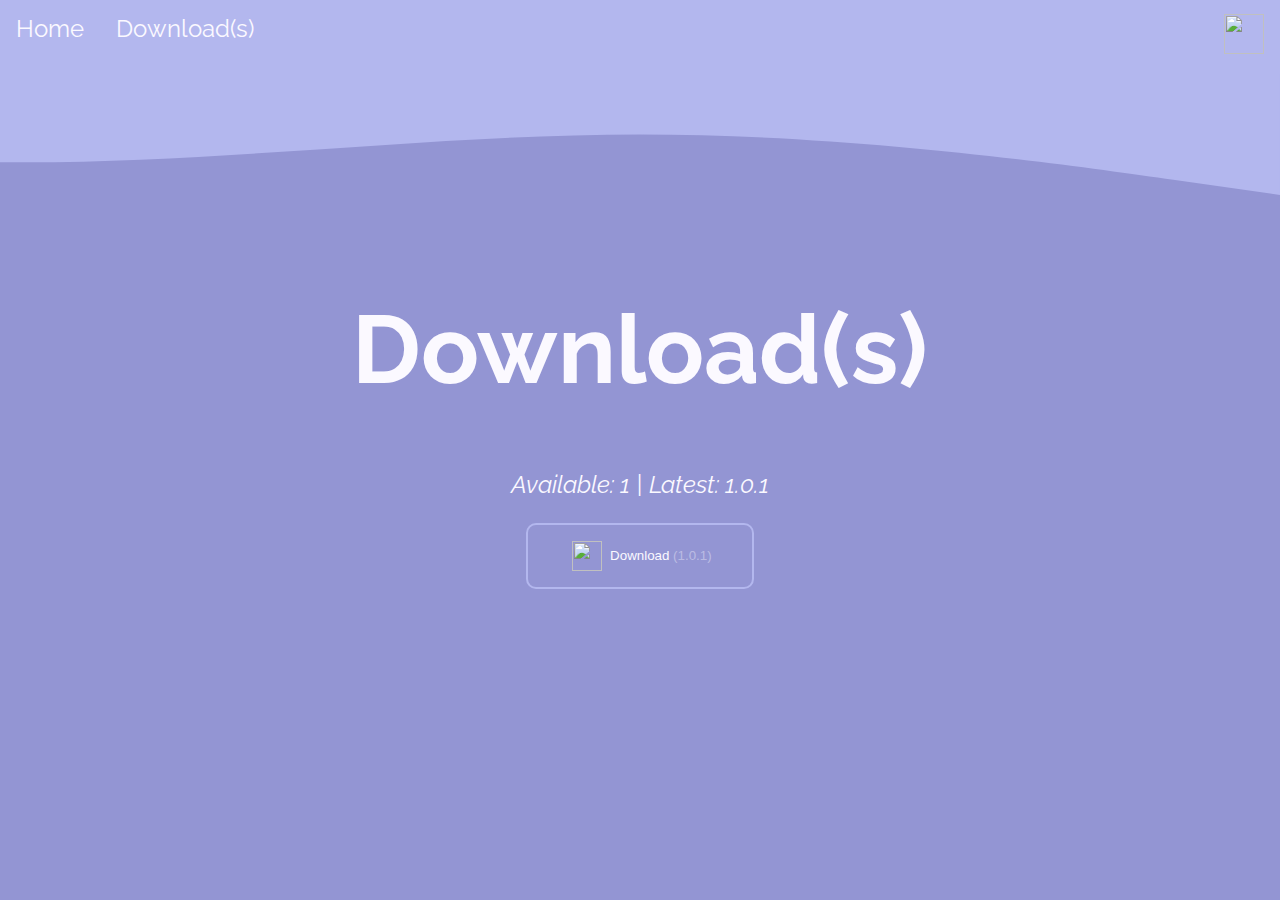
==== docs/downloads.html @ 82dcff06 "web (1.0.1.0)" ====
<!DOCTYPE html>
<html>
    <head>
        <meta charset="utf-8">
        <title>ReachTheEnd</title>
        <link rel="icon" type="image/png" href="src/rte-logo-96x96.png" />
        <link rel="stylesheet" href="style.css">
    </head>
    <body>
        <ul id="nav">
            <li><a href="index.html">Home</a></li>
            <li><a class="active" href="downloads.html">Download(s)</a></li>
            <li style="float:right">
                <a href="https://github.com/Cu-chi/ReachTheEnd" target="_blank">
                    <img id="github-img" src="src/github-logo-120x120.png" width="40" height="40"/>
                </a>
            </li>
        </ul>

        <div id="wave">
            <svg style="transform:rotate(180deg);" viewBox="0 0 1440 170" version="1.1" xmlns="http://www.w3.org/2000/svg">
                <path style="transform:translate(0, 0px); opacity:1" fill="#B3B7EE" d="M0,34L120,51C240,68,480,102,720,102C960,102,1200,68,1440,70.8C1680,74,1920,113,2160,110.5C2400,108,2640,62,2880,48.2C3120,34,3360,51,3600,59.5C3840,68,4080,68,4320,82.2C4560,96,4800,125,5040,113.3C5280,102,5520,51,5760,25.5C6000,0,6240,0,6480,5.7C6720,11,6960,23,7200,42.5C7440,62,7680,91,7920,110.5C8160,130,8400,142,8640,144.5C8880,147,9120,142,9360,121.8C9600,102,9840,68,10080,65.2C10320,62,10560,91,10800,87.8C11040,85,11280,51,11520,34C11760,17,12000,17,12240,31.2C12480,45,12720,74,12960,82.2C13200,91,13440,79,13680,76.5C13920,74,14160,79,14400,79.3C14640,79,14880,74,15120,62.3C15360,51,15600,34,15840,45.3C16080,57,16320,96,16560,96.3C16800,96,17040,57,17160,36.8L17280,17L17280,170L17160,170C17040,170,16800,170,16560,170C16320,170,16080,170,15840,170C15600,170,15360,170,15120,170C14880,170,14640,170,14400,170C14160,170,13920,170,13680,170C13440,170,13200,170,12960,170C12720,170,12480,170,12240,170C12000,170,11760,170,11520,170C11280,170,11040,170,10800,170C10560,170,10320,170,10080,170C9840,170,9600,170,9360,170C9120,170,8880,170,8640,170C8400,170,8160,170,7920,170C7680,170,7440,170,7200,170C6960,170,6720,170,6480,170C6240,170,6000,170,5760,170C5520,170,5280,170,5040,170C4800,170,4560,170,4320,170C4080,170,3840,170,3600,170C3360,170,3120,170,2880,170C2640,170,2400,170,2160,170C1920,170,1680,170,1440,170C1200,170,960,170,720,170C480,170,240,170,120,170L0,170Z"></path>
            </svg>
        </div>
        
        <h1 id="title">Download(s)</h1>
        <p id="sub">Available: <span id="versions-available"></span> | Latest: <span id="latest-version"></span></p>

        <!-- put the latest version as high as possible in the code in order to be understood as last by the javascript code -->
        <!-- Hidden, waiting for the latest update to be released
            <a class="downloadable" id="download-link" href="https://github.com/Cu-chi/ReachTheEnd/releases/download/1.0.1/ReachTheEndInstaller-1.0.1.exe" download="ReachTheEndInstaller">
                <button type="button">
                    <img id="windows-logo" src="src/windows-logo-120x120.png" width="30" height="30"/>
                    Download <span id="rte-version">(1.0.2)</span>
                </button>
            </a>
        -->
        <a class="downloadable" id="download-link" href="https://github.com/Cu-chi/ReachTheEnd/releases/download/1.0.1/ReachTheEndInstaller-1.0.1.exe" download="ReachTheEndInstaller">
            <button type="button">
                <img id="windows-logo" src="src/windows-logo-120x120.png" width="30" height="30"/>
                Download <span id="rte-version">(1.0.1)</span>
            </button>
        </a>
        <script type="text/javascript" src="js/downloads-TotalAndLatestBuild.js"></script>
    </body>
</html>
---- docs/style.css ----
@import url('https://fonts.googleapis.com/css2?family=Raleway:wght@100;900&display=swap');

body {
    margin: 0;
    padding: 0;
    background: #9395D3;
}

#title {
    text-align: center;
    font-family: 'Raleway', sans-serif;
    font-size: 96px;
    color: #FBF9FF;
    animation: fadeIn .2s linear forwards;
}

#sub {
    text-align: center;
    font-family:'Raleway', sans-serif;
    font-style: italic;
    font-size: 24px;
    color: #FBF9FF;
    animation: fadeIn .2s linear forwards;
}

#wave {
    animation: fadeIn .2s linear forwards;
}

#nav {
    animation: fadeIn .2s linear forwards;
}

#github-img {
    transition: all 0.3s ease-out;
}

#github-img:hover {
    filter: invert(100%);
}

@keyframes fadeIn {
    0% {
        opacity: 0
    }

    100% {
        opacity: 1;
    }
}

ul {
    list-style-type: none;
    margin: 0;
    padding: 0;
    overflow: hidden;
    background-color: #B3B7EE;
}

li {
    float: left;
}

li a {
    display: block;
    color: #000807;
    font-family: 'Raleway', sans-serif;
    text-align: center;
    font-size: 24px;
    padding: 14px 16px;
    text-decoration: none;
    transition: all 0.3s ease-out;
}

li a:hover {
    color: #FBF9FF;
}

.active {
    color: #FBF9FF;
}

#download-link {
    text-decoration: none;
}

#windows-logo {
    vertical-align: middle;
    display: inline-block;
    margin-left: auto;
    margin-right: auto;
    padding: 4px 4px 4px 4px;
}

button {
    background: none;
    display: block;
    margin: auto;
    margin-bottom: 5px;
    text-align: center;
    border: 2px solid #B3B7EE;
    padding: 12px 40px 12px 40px;
    color: #FBF9FF;
    border-radius: 10px;
    transition: 0.40s;
    cursor: pointer;
}

button:hover {
    background: fixed;
    background-color: #B3B7EE;
}

#rte-version {
    color: rgba(251, 249, 255, .4)
}
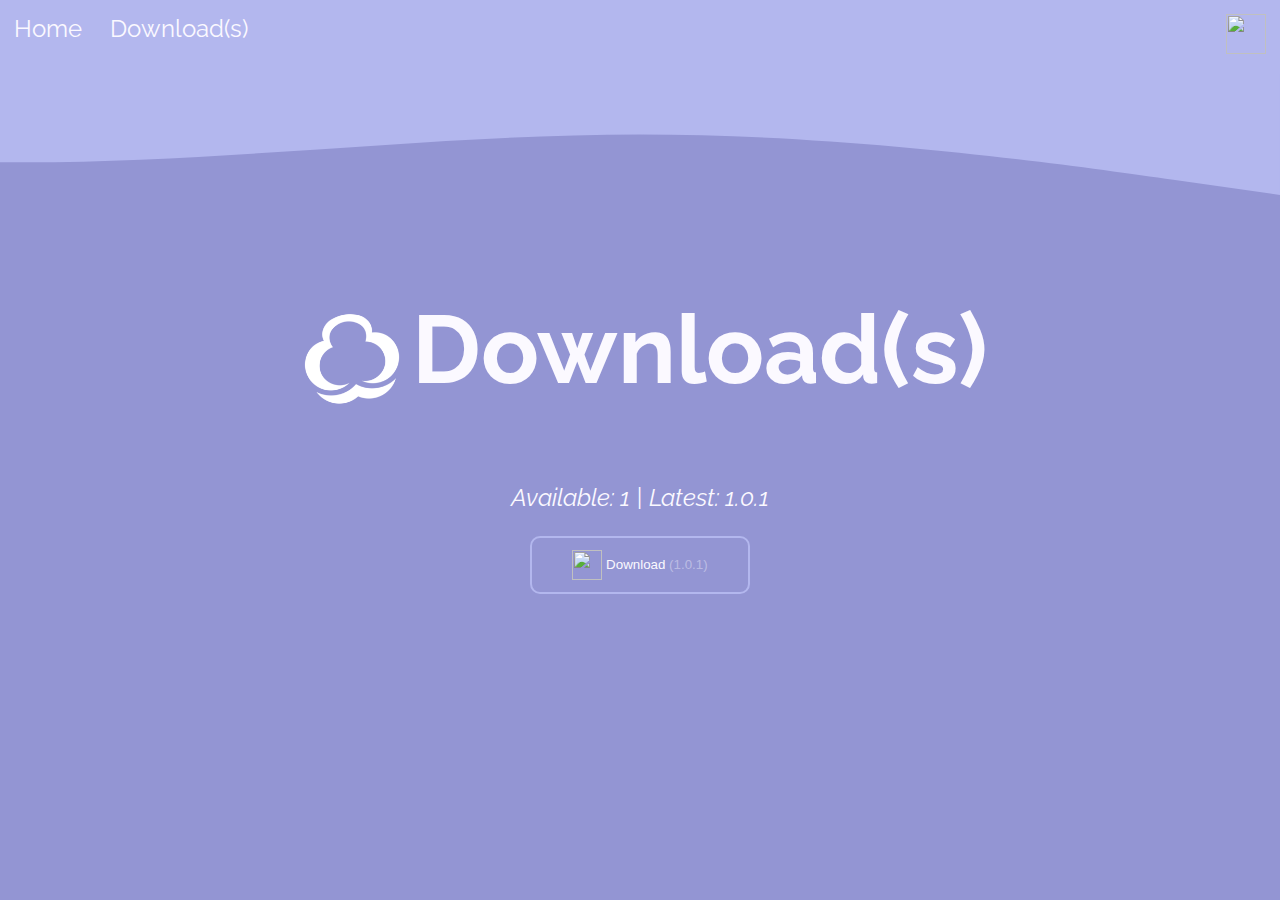
==== commit 2286e0dc: "web (1.0.2.0)" ====
--- a/docs/downloads.html
+++ b/docs/downloads.html
@@ -3,11 +3,11 @@
     <head>
         <meta charset="utf-8">
         <title>ReachTheEnd</title>
-        <link rel="icon" type="image/png" href="src/rte-logo-96x96.png" />
+        <link rel="icon" type="image/png" href="src/rte-white-logo-192x192.png" />
         <link rel="stylesheet" href="style.css">
     </head>
     <body>
-        <ul id="nav">
+        <ul>
             <li><a href="index.html">Home</a></li>
             <li><a class="active" href="downloads.html">Download(s)</a></li>
             <li style="float:right">
@@ -23,7 +23,7 @@
             </svg>
         </div>
         
-        <h1 id="title">Download(s)</h1>
+        <h1 id="title"><img style="vertical-align:middle; padding: 10px" id="rte-logo" src="src/rte-white-logo-192x192.png" width="100" height="100"/>Download(s)</h1>
         <p id="sub">Available: <span id="versions-available"></span> | Latest: <span id="latest-version"></span></p>
 
         <!-- put the latest version as high as possible in the code in order to be understood as last by the javascript code -->
--- a/docs/style.css
+++ b/docs/style.css
@@ -67,7 +67,7 @@
     font-family: 'Raleway', sans-serif;
     text-align: center;
     font-size: 24px;
-    padding: 14px 16px;
+    padding: 14px;
     text-decoration: none;
     transition: all 0.3s ease-out;
 }
@@ -89,7 +89,6 @@
     display: inline-block;
     margin-left: auto;
     margin-right: auto;
-    padding: 4px 4px 4px 4px;
 }
 
 button {
@@ -113,4 +112,10 @@
 
 #rte-version {
     color: rgba(251, 249, 255, .4)
+}
+
+.fix {
+    position:fixed;
+    bottom:0px;
+    margin: 5px;
 }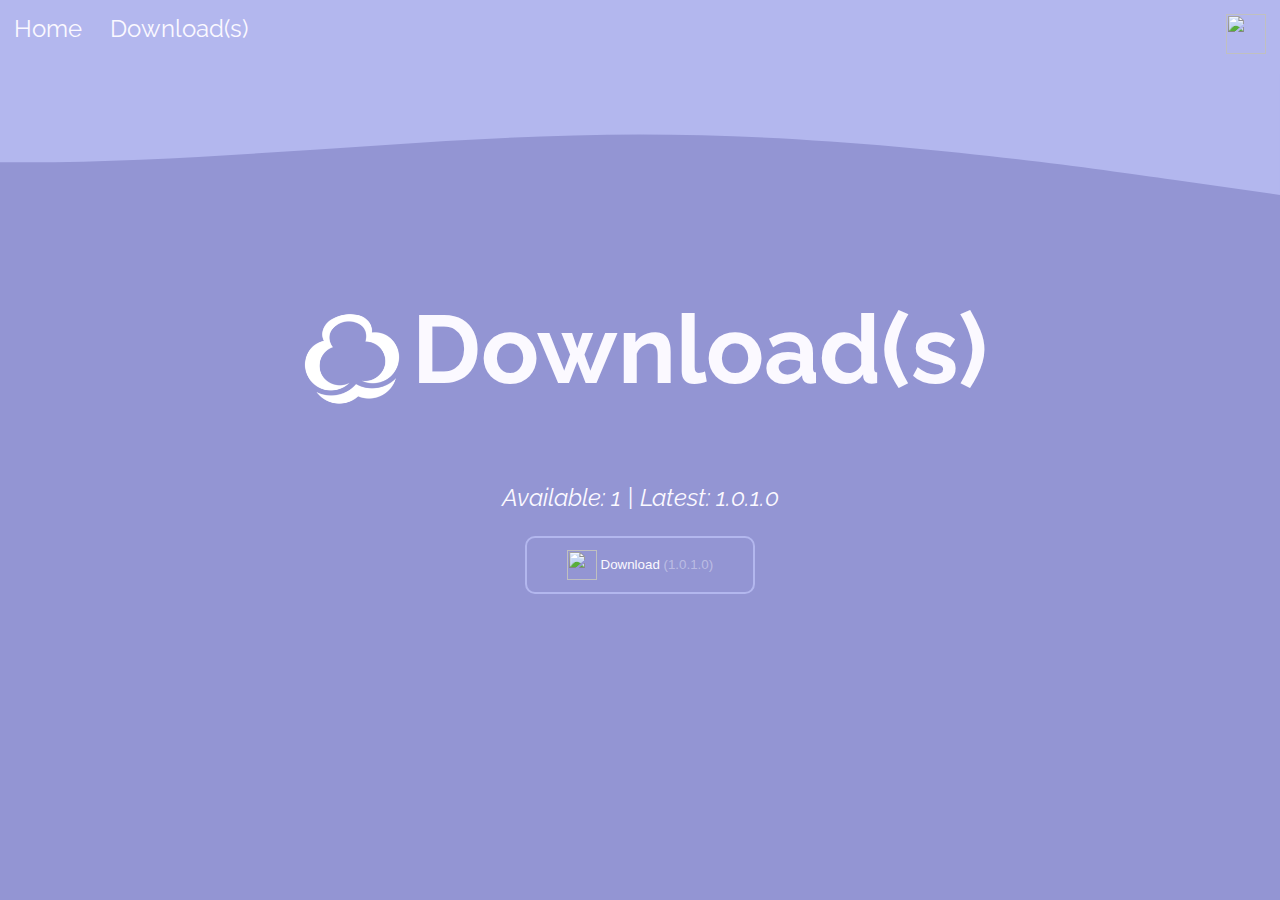
==== commit 97d0de81: "Update version" ====
--- a/docs/downloads.html
+++ b/docs/downloads.html
@@ -35,12 +35,12 @@
                 </button>
             </a>
         -->
-        <a class="downloadable" id="download-link" href="https://github.com/Cu-chi/ReachTheEnd/releases/download/1.0.1/ReachTheEndInstaller-1.0.1.exe" download="ReachTheEndInstaller">
+        <a class="downloadable" id="download-link" href="https://github.com/Cu-chi/ReachTheEnd/releases/download/1.0.1.0/ReachTheEndInstaller-1.0.1.0.exe" download="ReachTheEndInstaller">
             <button type="button">
                 <img id="windows-logo" src="src/windows-logo-120x120.png" width="30" height="30"/>
-                Download <span id="rte-version">(1.0.1)</span>
+                Download <span id="rte-version">(1.0.1.0)</span>
             </button>
         </a>
         <script type="text/javascript" src="js/downloads-TotalAndLatestBuild.js"></script>
     </body>
-</html>+</html>
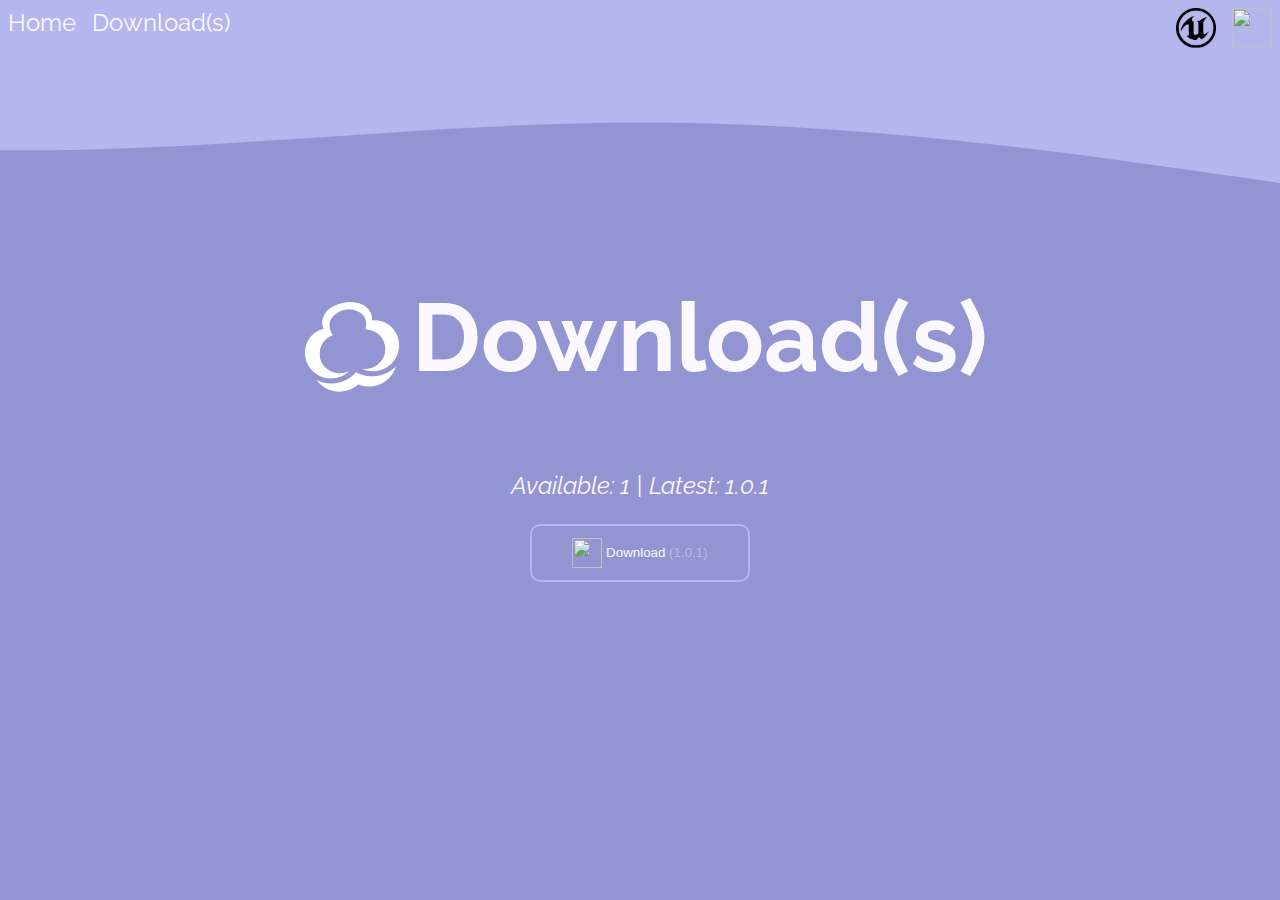
==== commit a2c4cb74: "web (1.0.2.0)" ====
--- a/docs/downloads.html
+++ b/docs/downloads.html
@@ -12,7 +12,12 @@
             <li><a class="active" href="downloads.html">Download(s)</a></li>
             <li style="float:right">
                 <a href="https://github.com/Cu-chi/ReachTheEnd" target="_blank">
-                    <img id="github-img" src="src/github-logo-120x120.png" width="40" height="40"/>
+                    <img id="switch-color" src="src/github-logo-120x120.png" width="40" height="40"/>
+                </a>
+            </li>
+            <li style="float:right">
+                <a href="https://www.unrealengine.com/" target="_blank">
+                    <img id="switch-color" src="src/ue-logo-120x120.png" width="40" height="40"/>
                 </a>
             </li>
         </ul>
@@ -35,12 +40,12 @@
                 </button>
             </a>
         -->
-        <a class="downloadable" id="download-link" href="https://github.com/Cu-chi/ReachTheEnd/releases/download/1.0.1.0/ReachTheEndInstaller-1.0.1.0.exe" download="ReachTheEndInstaller">
+        <a class="downloadable" id="download-link" href="https://github.com/Cu-chi/ReachTheEnd/releases/download/1.0.1/ReachTheEndInstaller-1.0.1.exe" download="ReachTheEndInstaller">
             <button type="button">
                 <img id="windows-logo" src="src/windows-logo-120x120.png" width="30" height="30"/>
-                Download <span id="rte-version">(1.0.1.0)</span>
+                Download <span id="rte-version">(1.0.1)</span>
             </button>
         </a>
         <script type="text/javascript" src="js/downloads-TotalAndLatestBuild.js"></script>
     </body>
-</html>
+</html>--- a/docs/style.css
+++ b/docs/style.css
@@ -31,11 +31,11 @@
     animation: fadeIn .2s linear forwards;
 }
 
-#github-img {
+#switch-color {
     transition: all 0.3s ease-out;
 }
 
-#github-img:hover {
+#switch-color:hover {
     filter: invert(100%);
 }
 
@@ -67,7 +67,7 @@
     font-family: 'Raleway', sans-serif;
     text-align: center;
     font-size: 24px;
-    padding: 14px;
+    padding: 8px;
     text-decoration: none;
     transition: all 0.3s ease-out;
 }
